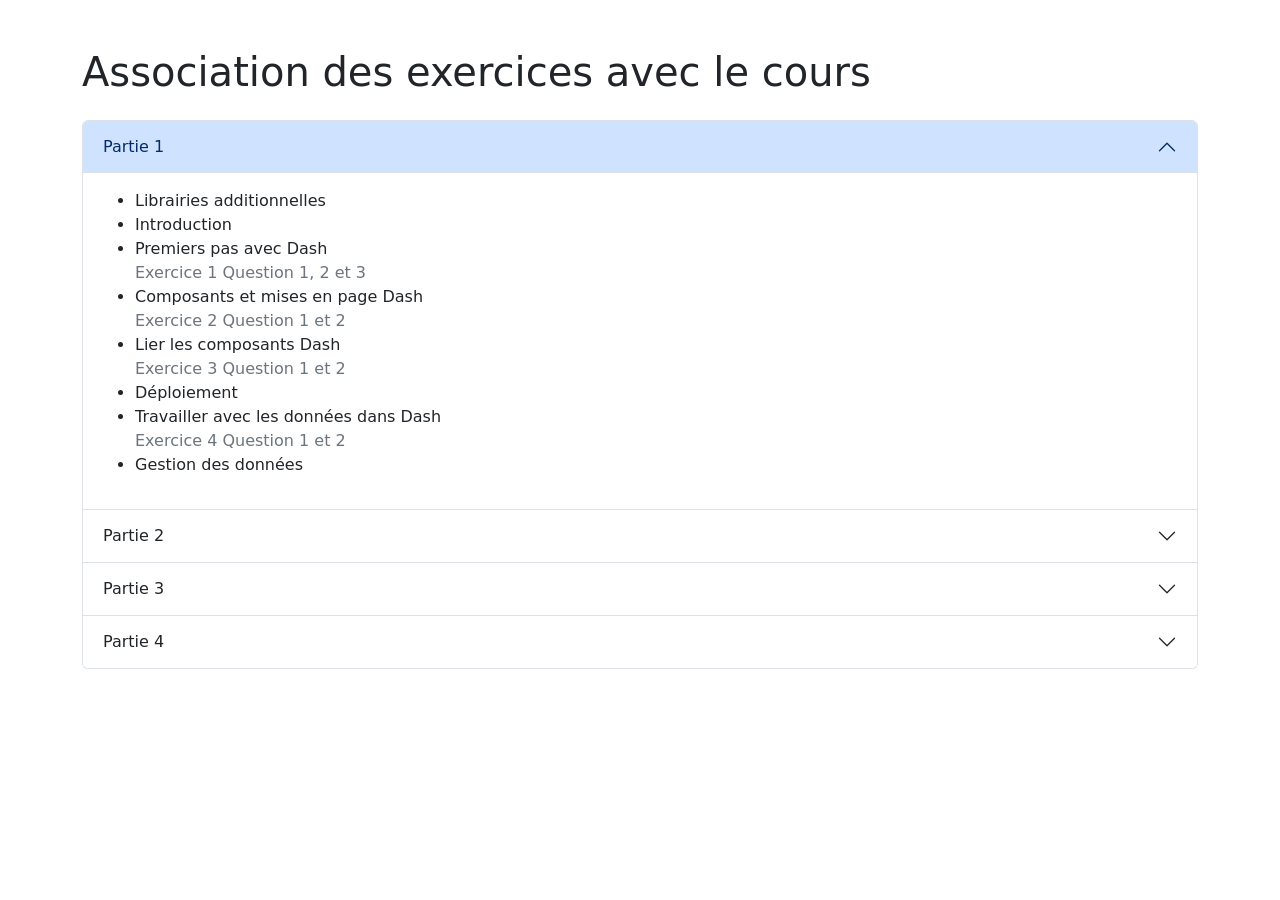
==== index.html @ 855ab886 "first commit" ====
<!DOCTYPE html>
<html lang="fr">
<head>
    <meta charset="UTF-8">
    <meta name="viewport" content="width=device-width, initial-scale=1">
    <title>Association des exercices avec le cours</title>
    <link href="https://cdn.jsdelivr.net/npm/bootstrap@5.3.2/dist/css/bootstrap.min.css" rel="stylesheet">
</head>
<body>
    <div class="container my-5">
        <h1 class="mb-4">Association des exercices avec le cours</h1>
        <div class="accordion" id="coursAccordion">
            <div class="accordion-item">
                <h2 class="accordion-header" id="heading1">
                    <button class="accordion-button" type="button" data-bs-toggle="collapse" data-bs-target="#collapse1" aria-expanded="true" aria-controls="collapse1">
                        Partie 1
                    </button>
                </h2>
                <div id="collapse1" class="accordion-collapse collapse show" aria-labelledby="heading1" data-bs-parent="#coursAccordion">
                    <div class="accordion-body">
                        <ul>
                            <li>Librairies additionnelles</li>
                            <li>Introduction</li>
                            <li>Premiers pas avec Dash<br><span class="text-secondary">Exercice 1 Question 1, 2 et 3</span></li>
                            <li>Composants et mises en page Dash<br><span class="text-secondary">Exercice 2 Question 1 et 2</span></li>
                            <li>Lier les composants Dash<br><span class="text-secondary">Exercice 3 Question 1 et 2</span></li>
                            <li>Déploiement</li>
                            <li>Travailler avec les données dans Dash<br><span class="text-secondary">Exercice 4 Question 1 et 2</span></li>
                            <li>Gestion des données</li>
                        </ul>
                    </div>
                </div>
            </div>
            <div class="accordion-item">
                <h2 class="accordion-header" id="heading2">
                    <button class="accordion-button collapsed" type="button" data-bs-toggle="collapse" data-bs-target="#collapse2" aria-expanded="false" aria-controls="collapse2">
                        Partie 2
                    </button>
                </h2>
                <div id="collapse2" class="accordion-collapse collapse" aria-labelledby="heading2" data-bs-parent="#coursAccordion">
                    <div class="accordion-body">
                        <ul>
                            <li>Visualisation des données<br><span class="text-secondary">Exercice 5 Question 1 et 2</span></li>
                            <li>Tableaux de données<br><span class="text-secondary">Exercice 6 Question 1 et 2</span></li>
                            <li>Callbacks avancés<br><span class="text-secondary">Exercice 7 Question 1 et 2</span></li>
                        </ul>
                    </div>
                </div>
            </div>
            <div class="accordion-item">
                <h2 class="accordion-header" id="heading3">
                    <button class="accordion-button collapsed" type="button" data-bs-toggle="collapse" data-bs-target="#collapse3" aria-expanded="false" aria-controls="collapse3">
                        Partie 3
                    </button>
                </h2>
                <div id="collapse3" class="accordion-collapse collapse" aria-labelledby="heading3" data-bs-parent="#coursAccordion">
                    <div class="accordion-body">
                        <ul>
                            <li>Composants avancés<br><span class="text-secondary">Exercice 8 Question 1, 2 et 3</span></li>
                            <li>Mise en page et style avancé<br><span class="text-secondary">Exercice 9 Question 1 et 2</span></li>
                        </ul>
                    </div>
                </div>
            </div>
            <div class="accordion-item">
                <h2 class="accordion-header" id="heading4">
                    <button class="accordion-button collapsed" type="button" data-bs-toggle="collapse" data-bs-target="#collapse4" aria-expanded="false" aria-controls="collapse4">
                        Partie 4
                    </button>
                </h2>
                <div id="collapse4" class="accordion-collapse collapse" aria-labelledby="heading4" data-bs-parent="#coursAccordion">
                    <div class="accordion-body">
                        <ul>
                            <li>Amélioration des performances des applications</li>
                            <li>Introduction aux applications multipages<br><span class="text-secondary">Exercice 10 Question 1 et 2</span></li>
                        </ul>
                    </div>
                </div>
            </div>
        </div>
    </div>
    <script src="https://cdn.jsdelivr.net/npm/bootstrap@5.3.2/dist/js/bootstrap.bundle.min.js"></script>
</body>
</html>
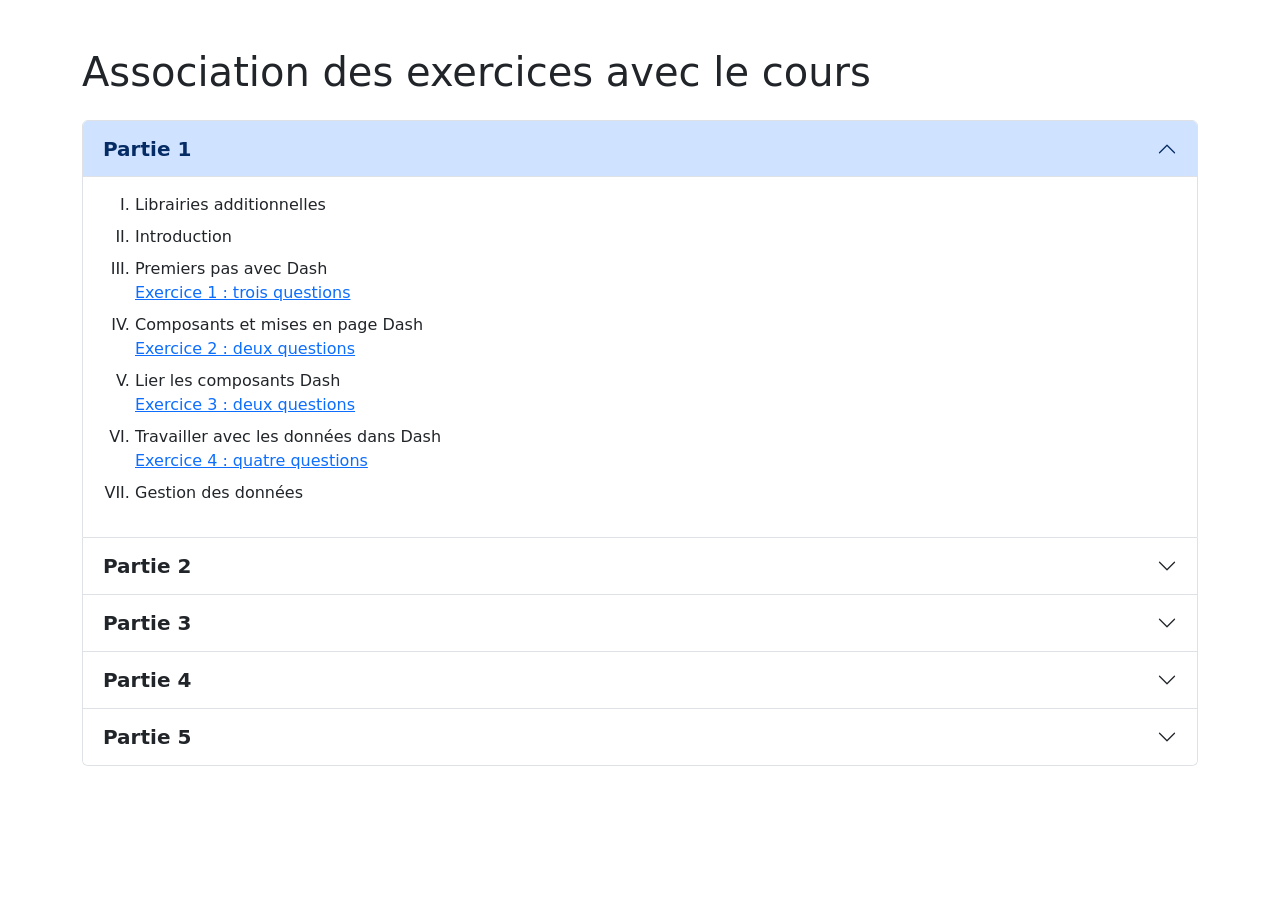
==== commit 93f12c6a: "Update page index" ====
--- a/index.html
+++ b/index.html
@@ -5,6 +5,18 @@
     <meta name="viewport" content="width=device-width, initial-scale=1">
     <title>Association des exercices avec le cours</title>
     <link href="https://cdn.jsdelivr.net/npm/bootstrap@5.3.2/dist/css/bootstrap.min.css" rel="stylesheet">
+    <style>
+        ol {
+            list-style-type: upper-roman;
+        }
+        ol > li {
+            margin-bottom: 0.5rem;
+        }
+        .accordion-button {
+            font-size: 1.25rem;
+            font-weight: 700;
+        }
+    </style>
 </head>
 <body>
     <div class="container my-5">
@@ -18,16 +30,15 @@
                 </h2>
                 <div id="collapse1" class="accordion-collapse collapse show" aria-labelledby="heading1" data-bs-parent="#coursAccordion">
                     <div class="accordion-body">
-                        <ul>
+                        <ol>
                             <li>Librairies additionnelles</li>
                             <li>Introduction</li>
-                            <li>Premiers pas avec Dash<br><span class="text-secondary">Exercice 1 Question 1, 2 et 3</span></li>
-                            <li>Composants et mises en page Dash<br><span class="text-secondary">Exercice 2 Question 1 et 2</span></li>
-                            <li>Lier les composants Dash<br><span class="text-secondary">Exercice 3 Question 1 et 2</span></li>
-                            <li>Déploiement</li>
-                            <li>Travailler avec les données dans Dash<br><span class="text-secondary">Exercice 4 Question 1 et 2</span></li>
+                            <li>Premiers pas avec Dash<br><span class="text-secondary"><a href="https://github.com/fluret/Dash/tree/main/Exercices/Ex01" target="_blank" rel="noopener noreferrer">Exercice 1 : trois questions</a></span></li>
+                            <li>Composants et mises en page Dash<br><span class="text-secondary"><a href="https://github.com/fluret/Dash/tree/main/Exercices/Ex02" target="_blank" rel="noopener noreferrer">Exercice 2 : deux questions</a></span></li>
+                            <li>Lier les composants Dash<br><span class="text-secondary"><a href="https://github.com/fluret/Dash/tree/main/Exercices/Ex03" target="_blank" rel="noopener noreferrer">Exercice 3 : deux questions</a></span></li>
+                            <li>Travailler avec les données dans Dash<br><span class="text-secondary"><a href="https://github.com/fluret/Dash/tree/main/Exercices/Ex04" target="_blank" rel="noopener noreferrer">Exercice 4 : quatre questions</a></span></li>
                             <li>Gestion des données</li>
-                        </ul>
+                        </ol>
                     </div>
                 </div>
             </div>
@@ -39,11 +50,11 @@
                 </h2>
                 <div id="collapse2" class="accordion-collapse collapse" aria-labelledby="heading2" data-bs-parent="#coursAccordion">
                     <div class="accordion-body">
-                        <ul>
-                            <li>Visualisation des données<br><span class="text-secondary">Exercice 5 Question 1 et 2</span></li>
-                            <li>Tableaux de données<br><span class="text-secondary">Exercice 6 Question 1 et 2</span></li>
-                            <li>Callbacks avancés<br><span class="text-secondary">Exercice 7 Question 1 et 2</span></li>
-                        </ul>
+                        <ol>
+                            <li>Visualisation des données<br><span class="text-secondary"><a href="https://github.com/fluret/Dash/tree/main/Exercices/Ex05" target="_blank" rel="noopener noreferrer">Exercice 5 : 2 questions</a></span></li>
+                            <li>Tableaux de données<br><span class="text-secondary"><a href="https://github.com/fluret/Dash/tree/main/Exercices/Ex06" target="_blank" rel="noopener noreferrer">Exercice 6 : trois questions</a></span></li>
+                            <li>Callbacks avancés<br><span class="text-secondary"><a href="https://github.com/fluret/Dash/tree/main/Exercices/Ex07" target="_blank" rel="noopener noreferrer">Exercice 7 : cinq questions </a></span></li>
+                        </ol>
                     </div>
                 </div>
             </div>
@@ -55,10 +66,10 @@
                 </h2>
                 <div id="collapse3" class="accordion-collapse collapse" aria-labelledby="heading3" data-bs-parent="#coursAccordion">
                     <div class="accordion-body">
-                        <ul>
-                            <li>Composants avancés<br><span class="text-secondary">Exercice 8 Question 1, 2 et 3</span></li>
-                            <li>Mise en page et style avancé<br><span class="text-secondary">Exercice 9 Question 1 et 2</span></li>
-                        </ul>
+                        <ol>
+                            <li>Composants avancés<br><span class="text-secondary"><a href="https://github.com/fluret/Dash/tree/main/Exercices/Ex08" target="_blank" rel="noopener noreferrer">Exercice 8 : cinq questions</a></span></li>
+                            <li>Mise en page et style avancé<br><span class="text-secondary"><a href="https://github.com/fluret/Dash/tree/main/Exercices/Ex09" target="_blank" rel="noopener noreferrer">Exercice 9 : deux questions</a></span></li>
+                        </ol>
                     </div>
                 </div>
             </div>
@@ -70,10 +81,26 @@
                 </h2>
                 <div id="collapse4" class="accordion-collapse collapse" aria-labelledby="heading4" data-bs-parent="#coursAccordion">
                     <div class="accordion-body">
-                        <ul>
+                        <ol>
                             <li>Amélioration des performances des applications</li>
-                            <li>Introduction aux applications multipages<br><span class="text-secondary">Exercice 10 Question 1 et 2</span></li>
-                        </ul>
+                            <li>Introduction aux applications multipages<br><span class="text-secondary"><a href="https://github.com/fluret/Dash/tree/main/Exercices/Ex10" target="_blank" rel="noopener noreferrer">Exercice 10 : deux questions</a></span></li>
+                            <li>Fonctionnalités avancées des applications multipages<br><span class="text-secondary"><a href="https://github.com/fluret/Dash/tree/main/Exercices/Ex11" target="_blank" rel="noopener noreferrer">Exercice 11 : trois questions</a></span></li>
+                        </ol>
+                    </div>
+                </div>
+            </div>
+                        <div class="accordion-item">
+                <h2 class="accordion-header" id="heading5">
+                    <button class="accordion-button collapsed" type="button" data-bs-toggle="collapse" data-bs-target="#collapse5" aria-expanded="false" aria-controls="collapse5">
+                        Partie 5
+                    </button>
+                </h2>
+                <div id="collapse5" class="accordion-collapse collapse" aria-labelledby="heading5" data-bs-parent="#coursAccordion">
+                    <div class="accordion-body">
+                        <ol>
+                            <li>Déployer votre application Dash sur PythonAnywhere</li>
+                            <li>Gestion des gros projets Dash</li>
+                        </ol>
                     </div>
                 </div>
             </div>
